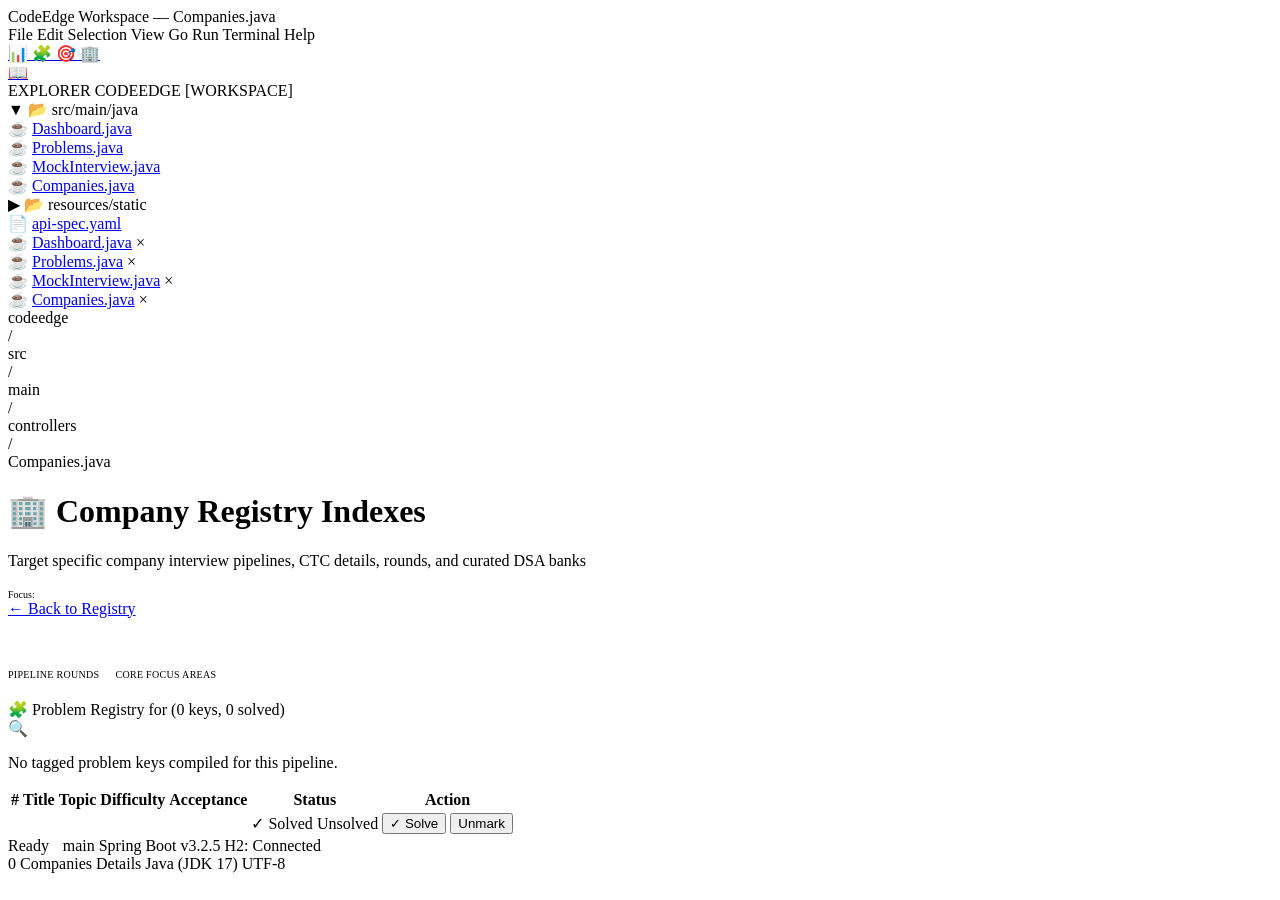
==== src/main/resources/templates/companies.html @ 2216c8d8 "commit" ====
<!DOCTYPE html>
<html lang="en" xmlns:th="http://www.thymeleaf.org">
<head>
  <meta charset="UTF-8"/>
  <meta name="viewport" content="width=device-width,initial-scale=1"/>
  <title>CodeEdge — Companies.java</title>
  <link rel="stylesheet" th:href="@{/css/style.css(v=2.0)}"/>
</head>
<body>
<div class="app-window">
  <!-- Window Titlebar -->
  <div class="titlebar">
    <div class="window-controls">
      <span class="control-btn close"></span>
      <span class="control-btn minimize"></span>
      <span class="control-btn maximize"></span>
    </div>
    <div class="app-title">CodeEdge Workspace — Companies.java</div>
    <div class="menu-bar">
      <span class="menu-item">File</span>
      <span class="menu-item">Edit</span>
      <span class="menu-item">Selection</span>
      <span class="menu-item">View</span>
      <span class="menu-item">Go</span>
      <span class="menu-item">Run</span>
      <span class="menu-item">Terminal</span>
      <span class="menu-item">Help</span>
    </div>
  </div>

  <!-- Workspace Container -->
  <div class="workspace-container">
    <!-- Activity Bar -->
    <aside class="activity-bar">
      <div class="activity-top">
        <a href="/" class="activity-btn" title="Dashboard">
          <span class="icon">📊</span>
        </a>
        <a href="/problems" class="activity-btn" title="Problems Explorer">
          <span class="icon">🧩</span>
        </a>
        <a href="/interview" class="activity-btn" title="Mock Interview">
          <span class="icon">🎯</span>
        </a>
        <a href="/companies" class="activity-btn active" title="Companies Bank">
          <span class="icon">🏢</span>
        </a>
      </div>
      <div class="activity-bottom">
        <a href="/swagger-ui.html" target="_blank" class="activity-btn" title="API Docs">
          <span class="icon">📖</span>
        </a>
      </div>
    </aside>

    <!-- Explorer Panel -->
    <aside class="side-panel">
      <div class="panel-header">
        <span class="panel-title">EXPLORER</span>
        <span class="panel-subtitle">CODEEDGE [WORKSPACE]</span>
      </div>
      <div class="explorer-tree">
        <div class="tree-item">
          <div class="tree-row">
            <span class="chevron">▼</span> <span class="folder-icon">📂</span> src/main/java
          </div>
          <div class="tree-children">
            <div class="tree-row">
              <span>☕</span> <a href="/">Dashboard.java</a>
            </div>
            <div class="tree-row">
              <span>☕</span> <a href="/problems">Problems.java</a>
            </div>
            <div class="tree-row">
              <span>☕</span> <a href="/interview">MockInterview.java</a>
            </div>
            <div class="tree-row active">
              <span>☕</span> <a href="/companies">Companies.java</a>
            </div>
          </div>
        </div>
        <div class="tree-item">
          <div class="tree-row">
            <span class="chevron">▶</span> <span class="folder-icon">📂</span> resources/static
          </div>
        </div>
        <div class="tree-item">
          <div class="tree-row">
            <span>📄</span> <a href="/swagger-ui.html" target="_blank">api-spec.yaml</a>
          </div>
        </div>
      </div>
    </aside>

    <!-- Editor Pane -->
    <main class="editor-pane">
      <!-- Tabs Bar -->
      <div class="tabs-bar">
        <div class="tab">
          <span class="tab-icon text-purple">☕</span>
          <a href="/">Dashboard.java</a>
          <span class="tab-close">×</span>
        </div>
        <div class="tab">
          <span class="tab-icon text-yellow">☕</span>
          <a href="/problems">Problems.java</a>
          <span class="tab-close">×</span>
        </div>
        <div class="tab">
          <span class="tab-icon text-cyan">☕</span>
          <a href="/interview">MockInterview.java</a>
          <span class="tab-close">×</span>
        </div>
        <div class="tab active">
          <span class="tab-icon text-green">☕</span>
          <a href="/companies">Companies.java</a>
          <span class="tab-close">×</span>
        </div>
      </div>

      <!-- Breadcrumbs Bar -->
      <div class="breadcrumbs-bar">
        <div class="crumb">codeedge</div>
        <span class="sep">/</span>
        <div class="crumb">src</div>
        <span class="sep">/</span>
        <div class="crumb">main</div>
        <span class="sep">/</span>
        <div class="crumb">controllers</div>
        <span class="sep">/</span>
        <div class="crumb text-active">Companies.java</div>
      </div>

      <!-- Scrollable Editor Content -->
      <div class="editor-content-scroll">
        <!-- Company Cards Grid View -->
        <div th:if="${company == null}">
          <div class="page-header animate-in">
            <h1>🏢 Company Registry Indexes</h1>
            <p>Target specific company interview pipelines, CTC details, rounds, and curated DSA banks</p>
          </div>

          <div class="company-grid animate-in delay-1">
            <a th:each="c : ${companies}" class="company-card card-glow"
               th:href="@{/companies/{name}(name=${c.name})}">
              <div class="company-emoji" th:text="${c.logo}"></div>
              <h3 th:text="${c.name}"></h3>
              <div class="difficulty" th:text="'Pipeline Difficulty: ' + ${c.difficulty}"></div>
              <p style="font-size:11px;color:var(--muted2);margin-bottom:8px" th:text="${c.description}"></p>
              <div class="package" th:text="'💰 package_est: ' + ${c.avgPackage}"></div>
              <div class="rounds-list">
                <span class="round-badge" th:each="r : ${c.rounds}" th:text="${r}"></span>
              </div>
              <div style="margin-top:10px;display:flex;flex-wrap:wrap;gap:4px">
                <span style="font-size:10px;color:var(--muted)">Focus: </span>
                <span class="company-tag" th:each="fa : ${c.focusAreas}" th:text="${fa}"></span>
              </div>
            </a>
          </div>
        </div>

        <!-- Company Detail View -->
        <div th:if="${company != null}" class="animate-in">
          <div style="margin-bottom:12px">
            <a href="/companies" class="btn btn-ghost btn-sm">← Back to Registry</a>
          </div>

          <div class="card" style="margin-bottom:16px">
            <div style="display:flex;align-items:center;gap:14px;margin-bottom:12px">
              <span style="font-size:36px" th:text="${company.logo}"></span>
              <div>
                <h2 style="font-size:18px;font-weight:700;color:var(--text-active)" th:text="${company.name}"></h2>
                <div style="color:var(--muted2);font-size:12px" th:text="${company.description}"></div>
                <div style="color:var(--green);font-family:'Fira Code', monospace;font-weight:600;font-size:12px;margin-top:2px" th:text="'💰 package_est: ' + ${company.avgPackage}"></div>
              </div>
            </div>
            <div style="display:flex;gap:16px;flex-wrap:wrap;border-top:1px solid var(--border);padding-top:12px">
              <div>
                <div style="font-size:10px;color:var(--muted);margin-bottom:4px;text-transform:uppercase;letter-spacing:0.3px">Pipeline Rounds</div>
                <div class="rounds-list">
                  <span class="round-badge" th:each="r : ${company.rounds}" th:text="${r}"></span>
                </div>
              </div>
              <div>
                <div style="font-size:10px;color:var(--muted);margin-bottom:4px;text-transform:uppercase;letter-spacing:0.3px">Core Focus Areas</div>
                <div style="display:flex;gap:4px;flex-wrap:wrap">
                  <span class="company-tag" th:each="fa : ${company.focusAreas}" th:text="${fa}"></span>
                </div>
              </div>
            </div>
          </div>

          <div class="card">
            <div class="section-title">
              🧩 Problem Registry for <span th:text="${company.name}"></span>
              (<span th:text="${#lists.size(problems)}">0</span> keys,
               <span th:text="${solvedCount}" style="color:var(--green)">0</span> solved)
            </div>
            <div th:if="${#lists.isEmpty(problems)}" class="empty-state">
              <div class="empty-icon">🔍</div>
              <p>No tagged problem keys compiled for this pipeline.</p>
            </div>
            <div class="table-wrap" th:if="${!#lists.isEmpty(problems)}">
              <table class="problem-table">
                <thead>
                  <tr>
                    <th>#</th><th>Title</th><th>Topic</th><th>Difficulty</th><th>Acceptance</th><th>Status</th><th>Action</th>
                  </tr>
                </thead>
                <tbody id="company-problems-body">
                  <tr th:each="p,i : ${problems}" th:class="${p.solved} ? 'solved-row' : ''">
                    <td style="color:var(--muted);font-family:'Fira Code', monospace;font-size:11px" th:text="${i.count}"></td>
                    <td>
                      <a class="title-link" th:href="${p.leetcodeLink}" target="_blank" th:text="${p.title}"></a>
                      <div th:if="${p.hint}" style="font-size:10px;color:var(--muted);margin-top:2px" th:text="'💡 ' + ${p.hint}"></div>
                    </td>
                    <td style="color:var(--muted2)" th:text="${p.topic.displayName}"></td>
                    <td>
                      <span th:class="'badge badge-' + ${#strings.toLowerCase(p.difficulty.name())}"
                            th:text="${p.difficulty}"></span>
                    </td>
                    <td style="font-family:'Fira Code', monospace;font-size:11px;color:var(--muted)" th:text="${p.acceptanceRate != null ? p.acceptanceRate + '%' : '—'}"></td>
                    <td>
                      <span th:if="${p.solved}" class="badge badge-solved">✓ Solved</span>
                      <span th:unless="${p.solved}" class="badge badge-unsolved">Unsolved</span>
                    </td>
                    <td>
                      <button th:if="${!p.solved}" th:onclick="'toggleSolve(' + ${p.id} + ', false)'"
                              class="btn btn-success btn-sm">✓ Solve</button>
                      <button th:if="${p.solved}" th:onclick="'toggleSolve(' + ${p.id} + ', true)'"
                              class="btn btn-ghost btn-sm">Unmark</button>
                    </td>
                  </tr>
                </tbody>
              </table>
            </div>
          </div>
        </div>
      </div>
    </main>
  </div>

  <!-- Status Bar -->
  <footer class="status-bar">
    <div class="status-left">
      <span class="status-indicator live">Ready</span>
      <span class="status-item"><span style="color:rgba(255,255,255,0.7)"></span> main</span>
      <span class="status-item">Spring Boot v3.2.5</span>
      <span class="status-item">H2: Connected</span>
    </div>
    <div class="status-right">
      <span class="status-item" th:if="${company == null}" th:text="${#lists.size(companies) + ' Companies Registry Keys'}">0 Companies</span>
      <span class="status-item" th:if="${company != null}" th:text="${company.name + ' Active Details'}">Details</span>
      <span class="status-item">Java (JDK 17)</span>
      <span class="status-item">UTF-8</span>
    </div>
  </footer>
</div>

<script th:src="@{/js/app.js(v=2.0)}"></script>
</body>
</html>
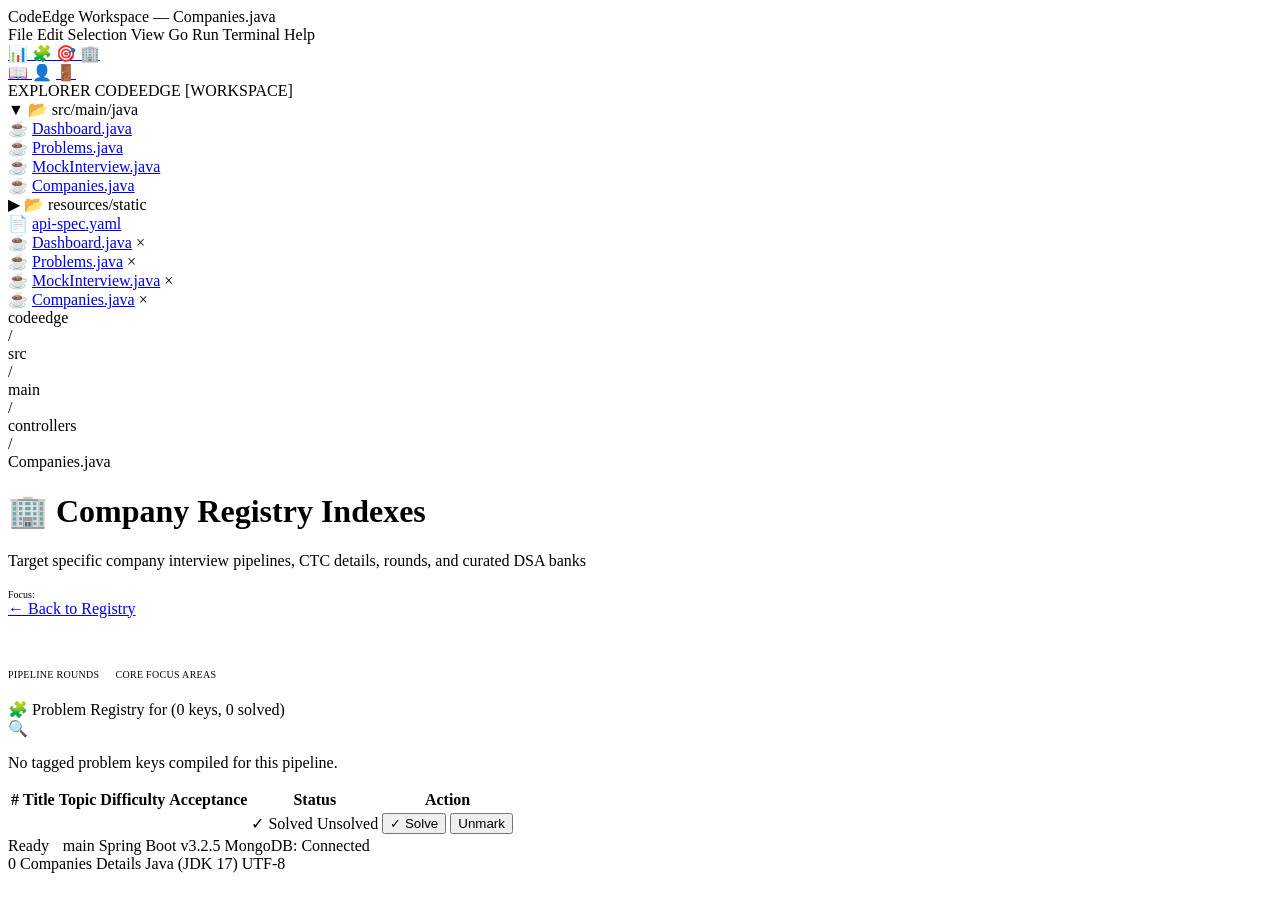
==== commit bca89cd8: "login page" ====
--- a/src/main/resources/templates/companies.html
+++ b/src/main/resources/templates/companies.html
@@ -50,6 +50,13 @@
         <a href="/swagger-ui.html" target="_blank" class="activity-btn" title="API Docs">
           <span class="icon">📖</span>
         </a>
+        <span class="activity-btn" th:title="'Logged in as ' + ${#authentication.name}">
+          <span class="icon">👤</span>
+        </span>
+        <form th:action="@{/logout}" method="post" id="logoutForm" style="display:none;"></form>
+        <a href="javascript:document.getElementById('logoutForm').submit()" class="activity-btn" title="Logout">
+          <span class="icon">🚪</span>
+        </a>
       </div>
     </aside>
 
@@ -225,9 +232,9 @@
                       <span th:unless="${p.solved}" class="badge badge-unsolved">Unsolved</span>
                     </td>
                     <td>
-                      <button th:if="${!p.solved}" th:onclick="'toggleSolve(' + ${p.id} + ', false)'"
+                      <button th:if="${!p.solved}" th:onclick="'toggleSolve(\'' + ${p.id} + '\', false)'"
                               class="btn btn-success btn-sm">✓ Solve</button>
-                      <button th:if="${p.solved}" th:onclick="'toggleSolve(' + ${p.id} + ', true)'"
+                      <button th:if="${p.solved}" th:onclick="'toggleSolve(\'' + ${p.id} + '\', true)'"
                               class="btn btn-ghost btn-sm">Unmark</button>
                     </td>
                   </tr>
@@ -246,7 +253,7 @@
       <span class="status-indicator live">Ready</span>
       <span class="status-item"><span style="color:rgba(255,255,255,0.7)"></span> main</span>
       <span class="status-item">Spring Boot v3.2.5</span>
-      <span class="status-item">H2: Connected</span>
+      <span class="status-item">MongoDB: Connected</span>
     </div>
     <div class="status-right">
       <span class="status-item" th:if="${company == null}" th:text="${#lists.size(companies) + ' Companies Registry Keys'}">0 Companies</span>
